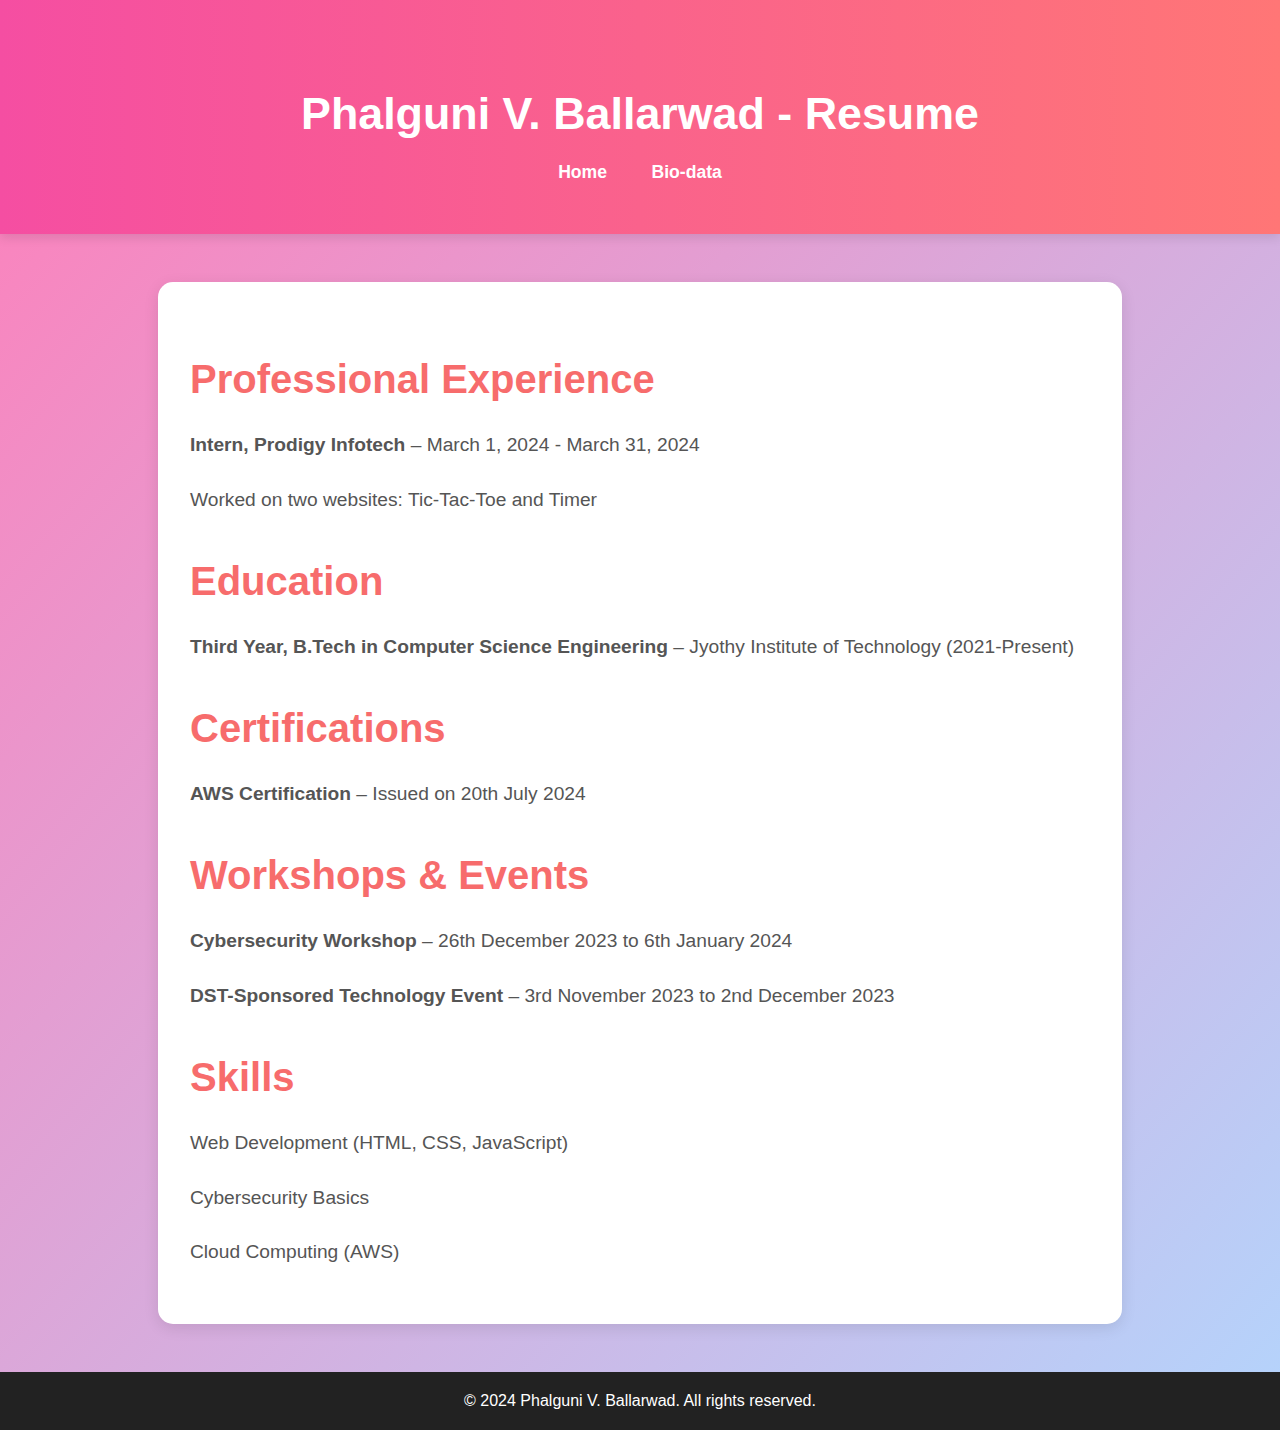
==== resume.html @ cf1432e1 "Add all new files" ====
<!DOCTYPE html>
<html lang="en">
<head>
    <meta charset="UTF-8">
    <meta name="viewport" content="width=device-width, initial-scale=1.0">
    <title>Phalguni V. Ballarwad - Resume</title>
    <link rel="stylesheet" href="styles.css">
    <style>
        body {
            font-family: 'Arial', sans-serif;
            line-height: 1.6;
            margin: 0;
            padding: 0;
            background: linear-gradient(to bottom right, #ff7eb9, #b4d4fc);
            color: #333;
        }

        header {
            background: linear-gradient(to right, #f54ea2, #ff7676);
            color: white;
            padding: 3rem;
            text-align: center;
            box-shadow: 0 4px 10px rgba(0, 0, 0, 0.1);
        }

        header h1 {
            font-size: 2.8rem;
            margin-bottom: 0.5rem;
        }

        nav a {
            margin: 0 20px;
            color: white;
            text-decoration: none;
            font-weight: bold;
            font-size: 1.1rem;
            transition: color 0.3s ease;
        }

        nav a:hover {
            color: #ffcc00;
            text-shadow: 2px 2px 5px rgba(0, 0, 0, 0.2);
        }

        .resume-content {
            margin: 3rem auto;
            padding: 2rem;
            max-width: 900px;
            background: white;
            border-radius: 15px;
            box-shadow: 0 4px 15px rgba(0, 0, 0, 0.1);
        }

        .resume-content h2 {
            color: #f76c6c;
            font-size: 2.5rem;
            margin-bottom: 1.2rem;
        }

        .resume-content ul {
            list-style: none;
            padding: 0;
        }

        .resume-content li {
            font-size: 1.2rem;
            color: #555;
            line-height: 1.6;
            margin-bottom: 1.5rem;
        }

        footer {
            background: #222;
            color: white;
            text-align: center;
            padding: 1rem;
        }

        footer p {
            margin: 0;
            font-size: 1rem;
        }
    </style>
</head>
<body>
    <header>
        <h1>Phalguni V. Ballarwad - Resume</h1>
        <nav>
            <a href="index.html">Home</a>
            <a href="bio.html">Bio-data</a>
        </nav>
    </header>

    <main>
        <section class="resume-content">
            <h2>Professional Experience</h2>
            <ul>
                <li><strong>Intern, Prodigy Infotech</strong> – March 1, 2024 - March 31, 2024</li>
                <ul>
                    <li>Worked on two websites: Tic-Tac-Toe and Timer</li>
                </ul>
            </ul>

            <h2>Education</h2>
            <ul>
                <li><strong>Third Year, B.Tech in Computer Science Engineering</strong> – Jyothy Institute of Technology (2021-Present)</li>
            </ul>

            <h2>Certifications</h2>
            <ul>
                <li><strong>AWS Certification</strong> – Issued on 20th July 2024</li>
            </ul>

            <h2>Workshops & Events</h2>
            <ul>
                <li><strong>Cybersecurity Workshop</strong> – 26th December 2023 to 6th January 2024</li>
                <li><strong>DST-Sponsored Technology Event</strong> – 3rd November 2023 to 2nd December 2023</li>
            </ul>

            <h2>Skills</h2>
            <ul>
                <li>Web Development (HTML, CSS, JavaScript)</li>
                <li>Cybersecurity Basics</li>
                <li>Cloud Computing (AWS)</li>
            </ul>
        </section>
    </main>

    <footer>
        <p>&copy; 2024 Phalguni V. Ballarwad. All rights reserved.</p>
    </footer>

    <script src="script.js"></script>
</body>
</html>
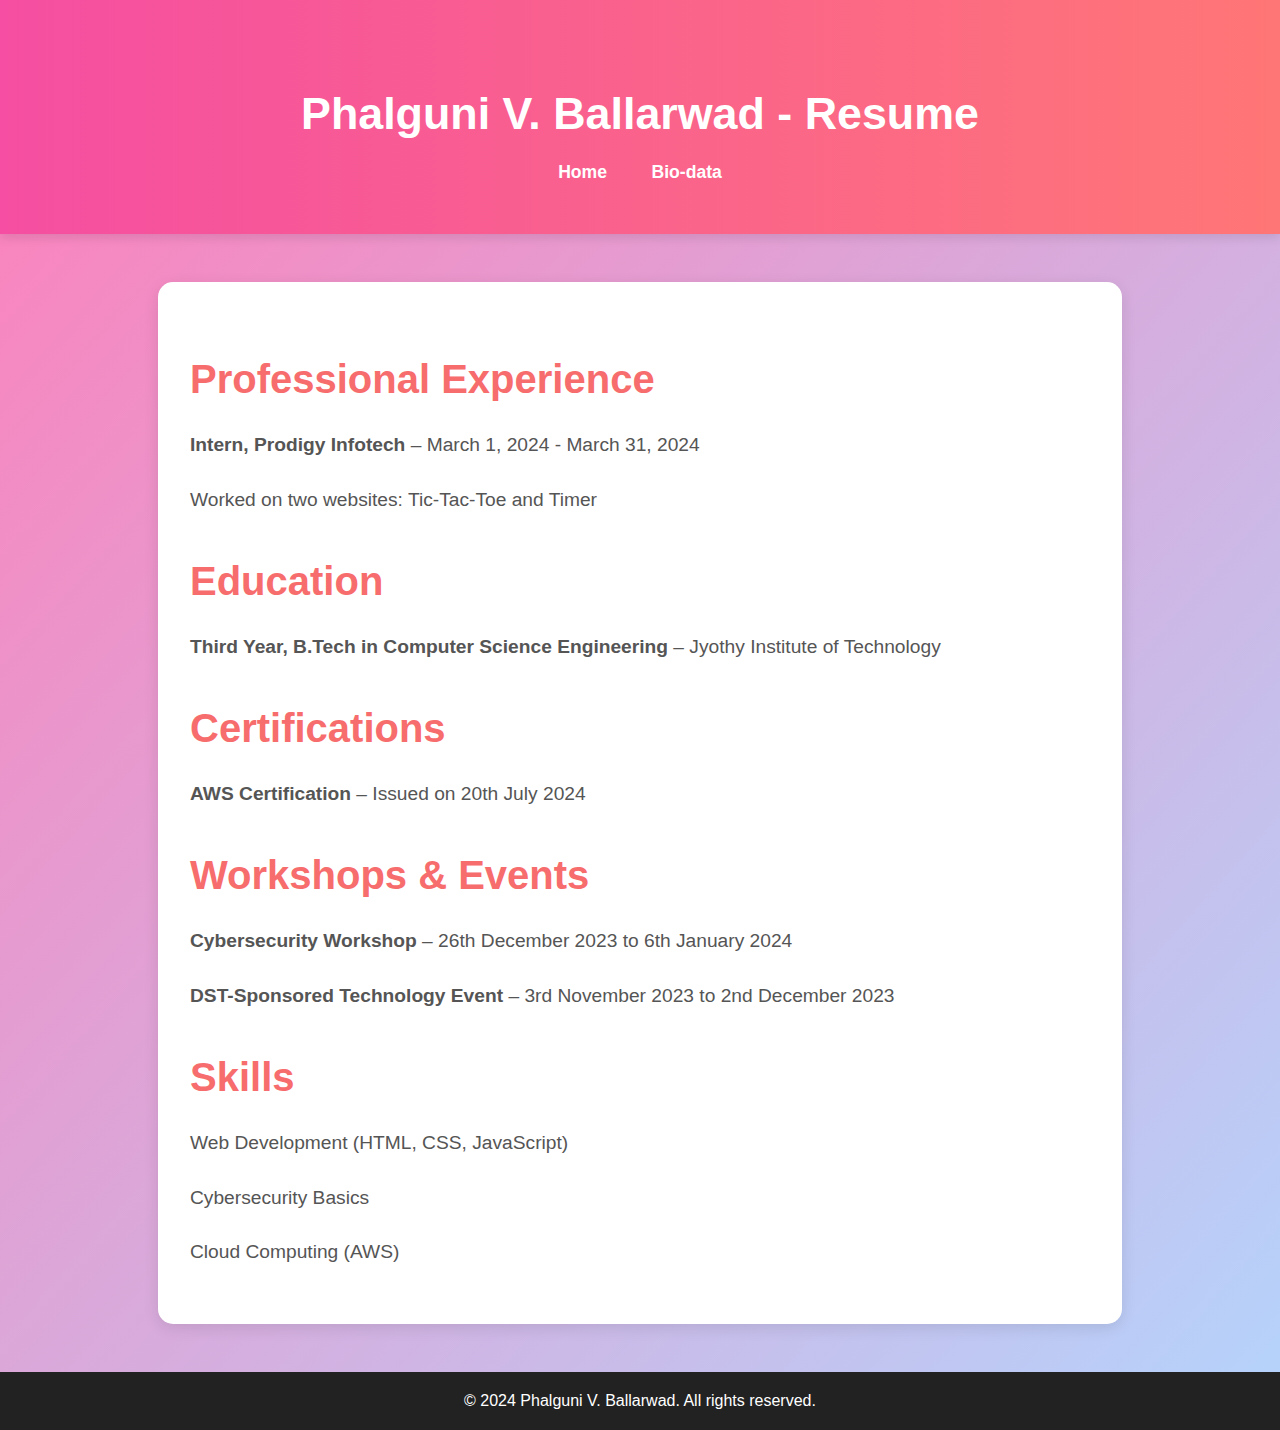
==== commit a069b2c4: "Initial commit" ====
--- a/resume.html
+++ b/resume.html
@@ -103,7 +103,7 @@
 
             <h2>Education</h2>
             <ul>
-                <li><strong>Third Year, B.Tech in Computer Science Engineering</strong> – Jyothy Institute of Technology (2021-Present)</li>
+                <li><strong>Third Year, B.Tech in Computer Science Engineering</strong> – Jyothy Institute of Technology </li>
             </ul>
 
             <h2>Certifications</h2>
